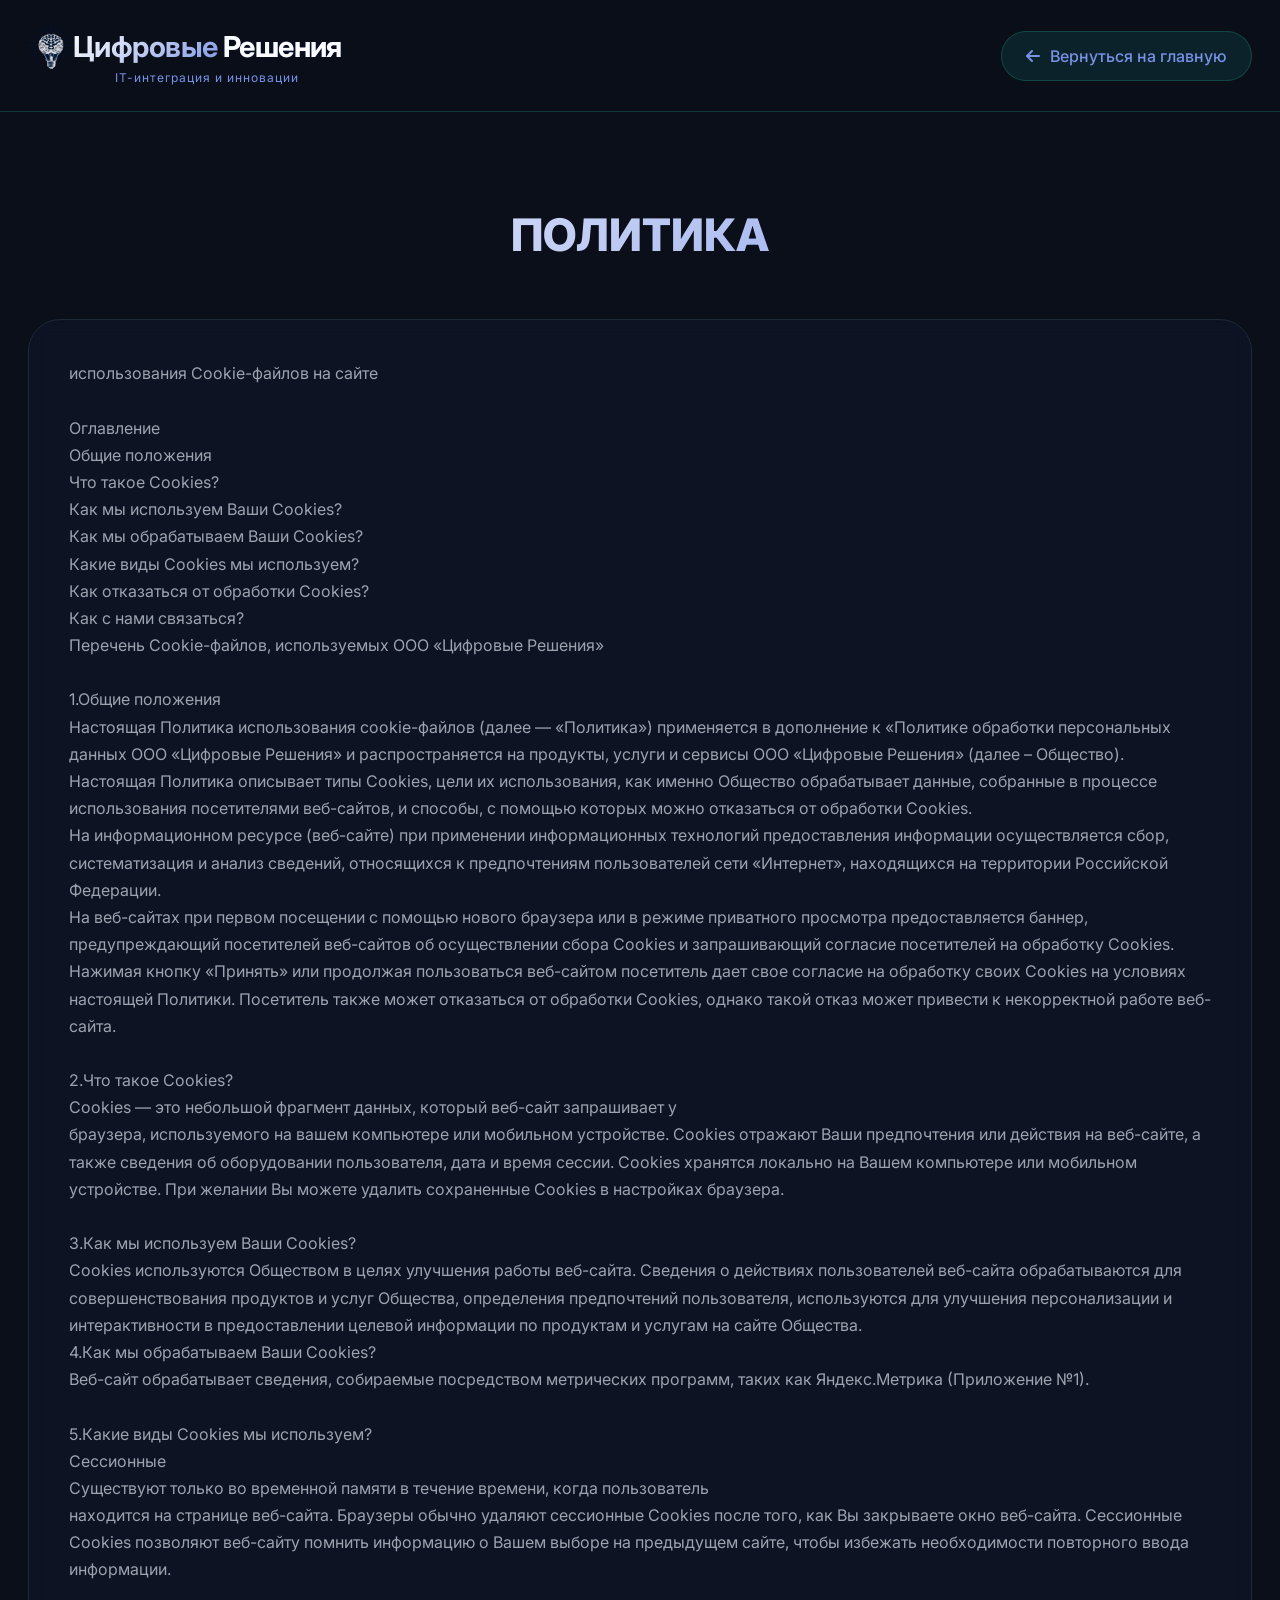
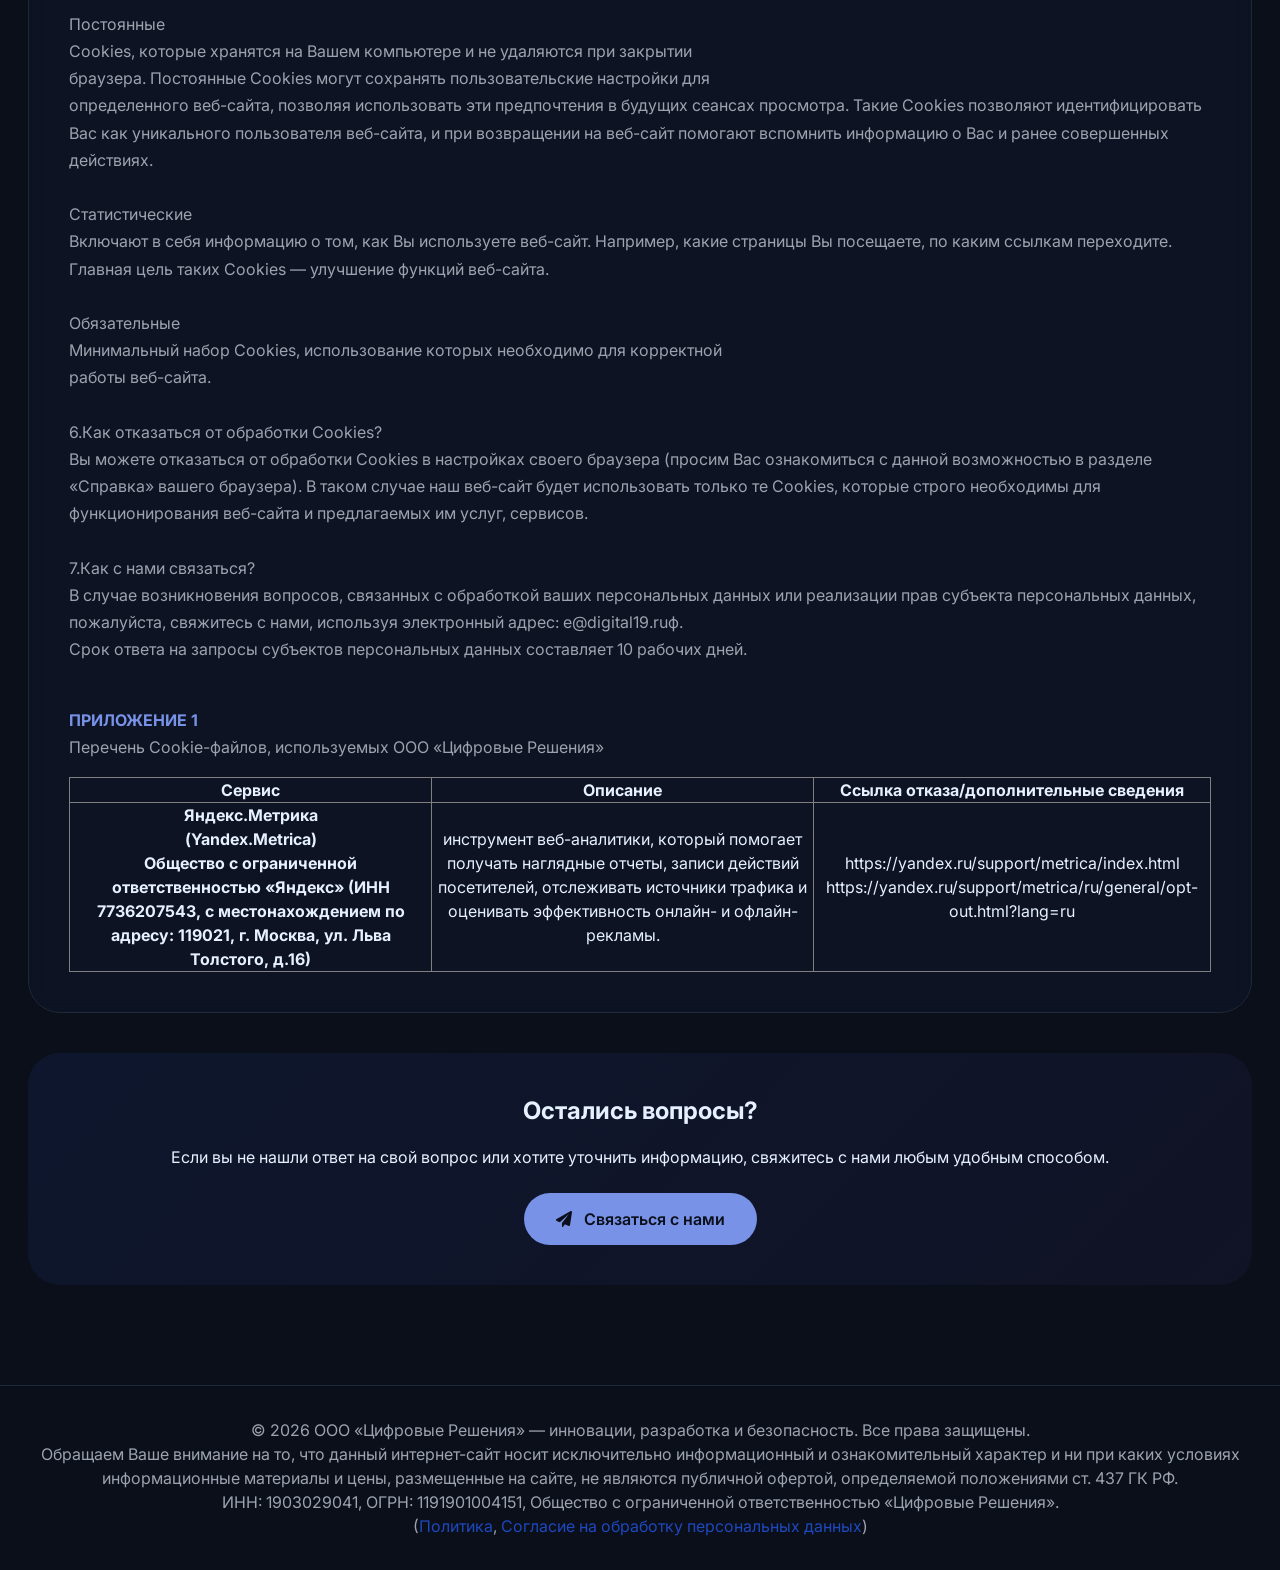
==== privacy-personal.html @ 910567d0 "ver 2.0" ====
<!DOCTYPE html>
<html lang="ru">

<head>
    <meta charset="UTF-8">
    <meta name="viewport" content="width=device-width, initial-scale=1.0, viewport-fit=cover">
    <title>IT-компания «Цифровые решения»</title>
    <meta name="author" lang="en" content="IT company «Digital Solutions»">
    <meta name="author" lang="ru" content="IT-компания «Цифровые решения»">
    <meta name="description"
        content="Политика конфиденциальности и обработки персональных данных IT-компании «Цифровые решения».">
    <!-- Font Awesome 6 -->
    <link rel="stylesheet" href="https://cdnjs.cloudflare.com/ajax/libs/font-awesome/6.0.0-beta3/css/all.min.css">
    <!-- Google Fonts -->
    <link
        href="https://fonts.googleapis.com/css2?family=Inter:opsz,wght@14..32,300;14..32,400;14..32,500;14..32,600;14..32,700;14..32,800&family=Space+Grotesk:wght@400;500;600&display=swap"
        rel="stylesheet">
    <link rel="stylesheet" href="./style/normalize.css">
    <link rel="stylesheet" href="./style/privacy.css">
    <link rel="stylesheet" href="./style/style.css">
</head>

<body>
    <div class="bg-animate"></div>
    <div class="moving-gradient"></div>
    <div class="grid-lines"></div>

    <header>
        <div class="container">
            <div class="navbar">
                <a href="index.html" style="text-decoration: none;">
                    <div class="logo">
                        <div class="container-logo-liner">
                            <img class="logo-title" src="./image/logo/logoBulbBrain.png" alt="Цифровые Решения"
                                srcset="">
                            <h1>Цифровые<span style="color:#fcfcfc;"> Решения</span></h1>
                            <img class="logo-title hidden-object" src="./image/logo/Imprint.png" alt="Цифровые Решения"
                                srcset="" id="object">
                        </div>
                        <p>IT-интеграция и инновации</p>
                    </div>
                </a>
                <a href="index.html" class="back-button">
                    <i class="fas fa-arrow-left"></i>
                    <span>Вернуться на главную</span>
                </a>
            </div>
        </div>
    </header>

    <main class="privacy-content">
        <div class="container">
            <div class="privacy-header reveal">
                <h1>ПОЛИТИКА</h1>
            </div>

            <div class="privacy-card reveal">
                <p>
                    использования Cookie-файлов на сайте<br>
                    <br>
                    Оглавление<br>
                    Общие положения<br>
                    Что такое Cookies?<br>
                    Как мы используем Ваши Cookies?<br>
                    Как мы обрабатываем Ваши Cookies?<br>
                    Какие виды Сookies мы используем?<br>
                    Как отказаться от обработки Сookies?<br>
                    Как с нами связаться?<br>
                    Перечень Cookie-файлов, используемых ООО «Цифровые Решения»<br>
                    <br>
                    1.Общие положения<br>
                    Настоящая Политика использования cookie-файлов (далее — «Политика») применяется в дополнение к
                    «Политике обработки персональных данных ООО «Цифровые Решения» и распространяется на продукты,
                    услуги и сервисы ООО «Цифровые Решения» (далее – Общество).<br>
                    Настоящая Политика описывает типы Cookies, цели их использования, как именно Общество обрабатывает
                    данные, собранные в процессе использования посетителями веб-сайтов, и способы, с помощью которых
                    можно отказаться от обработки Cookies.<br>
                    На информационном ресурсе (веб-сайте) при применении информационных технологий предоставления
                    информации осуществляется сбор, систематизация и анализ сведений, относящихся к предпочтениям
                    пользователей сети «Интернет», находящихся на территории Российской Федерации.<br>
                    На веб-сайтах при первом посещении с помощью нового браузера или в режиме приватного просмотра
                    предоставляется баннер, предупреждающий посетителей веб-сайтов об осуществлении сбора Cookies и
                    запрашивающий согласие посетителей на обработку Сookies.<br>
                    Нажимая кнопку «Принять» или продолжая пользоваться веб-сайтом посетитель дает свое согласие на
                    обработку своих Cookies на условиях настоящей Политики. Посетитель также может отказаться от
                    обработки Сookies, однако такой отказ может привести к некорректной работе веб-сайта.<br>
                    <br>
                    2.Что такое Cookies?<br>
                    Сookies — это небольшой фрагмент данных, который веб-сайт запрашивает у<br>
                    браузера, используемого на вашем компьютере или мобильном устройстве. Cookies отражают Ваши
                    предпочтения или действия на веб-сайте, а также сведения об оборудовании пользователя, дата и время
                    сессии. Сookies хранятся локально на Вашем компьютере или мобильном устройстве. При желании Вы
                    можете удалить сохраненные Сookies в настройках браузера.<br>
                    <br>
                    3.Как мы используем Ваши Cookies?<br>
                    Сookies используются Обществом в целях улучшения работы веб-сайта. Сведения о действиях
                    пользователей веб-сайта обрабатываются для совершенствования продуктов и услуг Общества, определения
                    предпочтений пользователя, используются для улучшения персонализации и интерактивности в
                    предоставлении целевой информации по продуктам и услугам на сайте Общества.<br>
                    4.Как мы обрабатываем Ваши Cookies?<br>
                    Веб-сайт обрабатывает сведения, собираемые посредством метрических программ, таких как
                    Яндекс.Метрика (Приложение №1).<br>
                    <br>
                    5.Какие виды Сookies мы используем?<br>
                    Сессионные<br>
                    Существуют только во временной памяти в течение времени, когда пользователь<br>
                    находится на странице веб-сайта. Браузеры обычно удаляют сессионные Cookies после того, как Вы
                    закрываете окно веб-сайта. Сессионные Cookies позволяют веб-сайту помнить информацию о Вашем выборе
                    на предыдущем сайте, чтобы избежать необходимости повторного ввода информации.<br>
                    <br>
                    Постоянные<br>
                    Сookies, которые хранятся на Вашем компьютере и не удаляются при закрытии<br>
                    браузера. Постоянные Сookies могут сохранять пользовательские настройки для<br>
                    определенного веб-сайта, позволяя использовать эти предпочтения в будущих сеансах просмотра. Такие
                    Cookies позволяют идентифицировать Вас как уникального пользователя веб-сайта, и при возвращении на
                    веб-сайт помогают вспомнить информацию о Вас и ранее совершенных действиях.<br>
                    <br>
                    Статистические<br>
                    Включают в себя информацию о том, как Вы используете веб-сайт. Например, какие страницы Вы
                    посещаете, по каким ссылкам переходите. Главная цель таких Cookies — улучшение функций
                    веб-сайта.<br>
                    <br>
                    Обязательные <br>
                    Минимальный набор Cookies, использование которых необходимо для корректной<br>
                    работы веб-сайта.<br>
                    <br>
                    6.Как отказаться от обработки Сookies?<br>
                    Вы можете отказаться от обработки Cookies в настройках своего браузера (просим Вас ознакомиться с
                    данной возможностью в разделе «Справка» вашего браузера). В таком случае наш веб-сайт будет
                    использовать только те Cookies, которые строго необходимы для функционирования веб-сайта и
                    предлагаемых им услуг, сервисов.<br>
                    <br>
                    7.Как с нами связаться?<br>
                    В случае возникновения вопросов, связанных с обработкой ваших персональных данных или реализации
                    прав субъекта персональных данных, пожалуйста, свяжитесь с нами, используя электронный адрес:
                    e@digital19.ruф.<br>
                    Срок ответа на запросы субъектов персональных данных составляет 10 рабочих дней.<br>
                    <br>
                </p>
                <p>
                    <strong>ПРИЛОЖЕНИЕ 1</strong><br>
                    Перечень Cookie-файлов, используемых ООО «Цифровые Решения»
                </p>
                <table style="width:100%; border-collapse: collapse;" border="1">
                    <thead>
                        <tr>
                            <th scope="col">Сервис</th>
                            <th scope="col">Описание</th>
                            <th scope="col">Ссылка отказа/дополнительные сведения</th>
                        </tr>
                    </thead>
                    <tbody>
                        <tr>
                            <th scope="row">Яндекс.Метрика<br>
                                (Yandex.Metrica)<br>
                                Общество с ограниченной ответственностью «Яндекс» (ИНН 7736207543, с местонахождением по
                                адресу: 119021, г. Москва, ул. Льва Толстого, д.16)
                            </th>
                            <td style="text-align: center;">инструмент веб-аналитики, который помогает получать
                                наглядные отчеты, записи действий
                                посетителей, отслеживать источники трафика и оценивать эффективность онлайн- и
                                офлайн-рекламы.</td>
                            <td style="text-align: center;">
                                <a
                                    href="https://yandex.ru/support/metrica/index.html">https://yandex.ru/support/metrica/index.html</a><br>
                                <a
                                    href="https://yandex.ru/support/metrica/ru/general/opt-out.html?lang=ru">https://yandex.ru/support/metrica/ru/general/opt-out.html?lang=ru</a>
                            </td>
                        </tr>
                    </tbody>
                </table>
            </div>

            <div class="contact-block reveal">
                <h3>Остались вопросы?</h3>
                <p>Если вы не нашли ответ на свой вопрос или хотите уточнить информацию, свяжитесь с нами любым удобным
                    способом.</p>
                <a href="index.html#contact" class="contact-link">
                    <i class="fas fa-paper-plane"></i>
                    Связаться с нами
                </a>
            </div>
        </div>
    </main>

    <footer>
        <div class="container">
            <p>
                © 2026 ООО «Цифровые Решения» — инновации, разработка и безопасность. Все права защищены.<br>
                Обращаем Ваше внимание на то, что данный интернет-сайт носит исключительно информационный и
                ознакомительный характер и ни при каких условиях информационные материалы и цены, размещенные на сайте,
                не являются публичной офертой, определяемой положениями ст. 437 ГК РФ.
                <br>ИНН: 1903029041, ОГРН: 1191901004151, Общество с ограниченной ответственностью «Цифровые
                Решения».<br>
                (<a class="personal-link-privacy" href="./privacy-personal.html">Политика</a>, <a
                    class="personal-link-privacy" href="./privacy-processing.html">Согласие на обработку персональных
                    данных</a>)
            </p>
        </div>
    </footer>

    <script src="./js/privacy.js"></script>
    <script src="./js/loader.js"></script>
    <script src="./js/happy.js"></script>

    <!-- Yandex.Metrika counter -->
    <script type="text/javascript">
        (function (m, e, t, r, i, k, a) {
            m[i] = m[i] || function () { (m[i].a = m[i].a || []).push(arguments) };
            m[i].l = 1 * new Date();
            for (var j = 0; j < document.scripts.length; j++) { if (document.scripts[j].src === r) { return; } }
            k = e.createElement(t), a = e.getElementsByTagName(t)[0], k.async = 1, k.src = r, a.parentNode.insertBefore(k, a)
        })(window, document, 'script', 'https://mc.yandex.ru/metrika/tag.js?id=108477628', 'ym');

        ym(108477628, 'init', { ssr: true, webvisor: true, clickmap: true, ecommerce: "dataLayer", referrer: document.referrer, url: location.href, accurateTrackBounce: true, trackLinks: true });
    </script>
    <noscript>
        <div><img src="https://mc.yandex.ru/watch/108477628&quot; style=" position:absolute; left:-9999px;" alt="" />
        </div>
    </noscript>
    <!-- /Yandex.Metrika counter -->
</body>

</html>
---- style/privacy.css ----
.bg-animate {
    position: fixed;
    top: 0;
    left: 0;
    width: 100%;
    height: 100%;
    z-index: -2;
    background: radial-gradient(circle at 20% 30%, #0A1122, #020617);
}

.moving-gradient {
    position: fixed;
    width: 100%;
    height: 100%;
    z-index: -1;
    background: radial-gradient(ellipse at 50% 50%, rgba(45, 212, 191, 0.06) 0%, transparent 70%);
    animation: breathe 8s ease-in-out infinite;
    pointer-events: none;
}

@keyframes breathe {

    0%,
    100% {
        opacity: 0.4;
        transform: scale(1);
    }

    50% {
        opacity: 0.8;
        transform: scale(1.1);
    }
}

.grid-lines {
    position: fixed;
    width: 100%;
    height: 100%;
    background-image:
        linear-gradient(rgba(45, 212, 191, 0.03) 1px, transparent 1px),
        linear-gradient(90deg, rgba(45, 212, 191, 0.03) 1px, transparent 1px);
    background-size: 50px 50px;
    z-index: -1;
    animation: shiftGrid 20s linear infinite;
    pointer-events: none;
}

@keyframes shiftGrid {
    0% {
        transform: translate(0, 0);
    }

    100% {
        transform: translate(50px, 50px);
    }
}

.back-button {
    display: inline-flex;
    align-items: center;
    gap: 10px;
    background: rgba(45, 212, 191, 0.1);
    color: var(--accent-cyan);
    padding: 12px 24px;
    border-radius: 40px;
    text-decoration: none;
    font-weight: 500;
    transition: var(--transition-smooth);
    border: 1px solid rgba(45, 212, 191, 0.2);
}

.back-button:hover {
    background: var(--accent-cyan);
    color: #0A0F1A;
    transform: translateX(-5px);
    border-color: var(--accent-cyan);
}

.privacy-content {
    padding: 60px 0 100px;
}

.privacy-header {
    text-align: center;
    margin-bottom: 50px;
}

.privacy-header h1 {
    font-size: 2.8rem;
    font-weight: 800;
    background: linear-gradient(135deg, #FFFFFF, var(--accent-cyan));
    -webkit-background-clip: text;
    background-clip: text;
    color: transparent;
    margin-bottom: 16px;
}

.privacy-header .update-date {
    color: var(--text-dim);
    font-size: 0.9rem;
    display: inline-block;
    padding: 6px 16px;
    background: rgba(45, 212, 191, 0.1);
    border-radius: 40px;
}

.privacy-card {
    background: rgba(15, 23, 40, 0.6);
    backdrop-filter: blur(8px);
    border-radius: 32px;
    padding: 40px;
    margin-bottom: 30px;
    border: 1px solid var(--border-dim);
    transition: var(--transition-smooth);
}

.privacy-card:hover {
    border-color: rgba(45, 151, 212, 0.3);
    transform: translateY(-2px);
}

.privacy-card h2 {
    font-size: 1.6rem;
    font-weight: 600;
    margin-bottom: 20px;
    color: var(--accent-cyan);
    display: flex;
    align-items: center;
    gap: 12px;
}

.privacy-card h2 i {
    font-size: 1.4rem;
}

.privacy-card h3 {
    font-size: 1.2rem;
    font-weight: 600;
    margin: 20px 0 12px;
    color: var(--text-light);
}

.privacy-card p {
    color: var(--text-dim);
    margin-bottom: 16px;
    line-height: 1.7;
}

.privacy-card ul,
.privacy-card ol {
    margin: 16px 0;
    padding-left: 24px;
    color: var(--text-dim);
}

.privacy-card li {
    margin: 10px 0;
    line-height: 1.6;
}

.privacy-card strong {
    color: var(--accent-cyan);
}

.divider {
    height: 1px;
    background: linear-gradient(90deg, transparent, var(--accent-cyan), transparent);
    margin: 30px 0;
}

.contact-block {
    background: linear-gradient(135deg, rgba(45, 89, 212, 0.1), rgba(139, 92, 246, 0.05));
    border-radius: 32px;
    padding: 40px;
    text-align: center;
    margin-top: 40px;
}

.contact-block h3 {
    font-size: 1.5rem;
    margin-bottom: 16px;
}

.contact-block p {
    margin-bottom: 24px;
}

.contact-link {
    display: inline-flex;
    align-items: center;
    gap: 12px;
    background: var(--accent-cyan);
    color: #0A0F1A;
    padding: 14px 32px;
    border-radius: 40px;
    text-decoration: none;
    font-weight: 600;
    transition: var(--transition-smooth);
}

.contact-link:hover {
    transform: translateY(-3px);
    box-shadow: 0 10px 25px rgba(45, 123, 212, 0.3);
}

.reveal {
    opacity: 0;
    transform: translateY(30px);
    transition: all 0.6s cubic-bezier(0.2, 0.9, 0.4, 1.1);
}

.reveal.active {
    opacity: 1;
    transform: translateY(0);
}

@media (max-width: 768px) {
    .container {
        padding: 0 20px;
    }

    .privacy-header h1 {
        font-size: 2rem;
    }

    .privacy-card {
        padding: 24px;
    }

    .privacy-card h2 {
        font-size: 1.3rem;
    }

    .privacy-card h2 i {
        font-size: 1.1rem;
    }

    .back-button span {
        display: none;
    }

    .back-button {
        padding: 12px 16px;
    }
}

@media (max-width: 480px) {
    .privacy-card {
        padding: 20px;
    }

    .privacy-card h2 {
        font-size: 1.2rem;
        flex-wrap: wrap;
    }

    .contact-block {
        padding: 24px;
    }
}
---- style/style.css ----
*,
*::after,
*::before {
    margin: 0;
    padding: 0;
    box-sizing: border-box;
}

html,
body {
    background-color: #0A0F1A;
    font-family: 'Inter', sans-serif;
    color: #E6F1FF;
    line-height: 1.5;
    scroll-behavior: smooth;
    overflow-x: hidden;
}

a {
    text-decoration: none;
    color: inherit;
}

:root {
    --bg-dark: #0A0F1A;
    --bg-card: #0F1728;
    --bg-elevated: #111827;
    --primary-blue: #0A2B4E;
    --accent-cyan: #7892e7;
    --accent-glow: rgba(16, 43, 194, 0.2);
    --text-light: #F0F9FF;
    --text-dim: #9CA3AF;
    --border-dim: #1E2A3A;
    --transition: all 0.3s cubic-bezier(0.25, 0.46, 0.45, 0.94);
}

.container-logo-liner {
    display: flex;
    justify-content: start;
    align-items: center;
}

.logo-title {
    width: 45px;
    height: 45px;
    transition: all 0.5s ease-in-out;
}

.logo-title:hover,
.logo-title:focus {
    animation: shakeSmooth 0.4s ease-in-out;
}

@keyframes shakeSmooth {

    0%,
    100% {
        transform: translate(0, 0);
    }

    25% {
        transform: translate(0, -3px);
    }

    50% {
        transform: translate(3px, 0);
    }

    75% {
        transform: translate(-3px, 3px);
    }
}

.logo {
    display: flex;
    flex-direction: column;
    justify-content: center;
    align-items: center;
}

.cookie-consent {
    position: fixed;
    bottom: 0;
    left: 0;
    right: 0;
    background: rgba(10, 15, 26, 0.95);
    backdrop-filter: blur(12px);
    border-top: 1px solid rgba(45, 212, 191, 0.3);
    padding: 20px 28px;
    z-index: 1000;
    transform: translateY(100%);
    transition: transform 0.5s cubic-bezier(0.2, 0.9, 0.4, 1.1);
    box-shadow: 0 -10px 30px rgba(0, 0, 0, 0.5);
}

.cookie-consent.show {
    transform: translateY(0);
}

.cookie-content {
    max-width: 1280px;
    margin: 0 auto;
    display: flex;
    flex-wrap: wrap;
    align-items: center;
    justify-content: space-between;
    gap: 20px;
}

.cookie-text {
    flex: 1;
    display: flex;
    align-items: center;
    gap: 16px;
    flex-wrap: wrap;
}

.cookie-icon {
    font-size: 2rem;
    color: var(--accent-cyan);
    animation: cookieWiggle 3s infinite ease-in-out;
}

@keyframes cookieWiggle {

    0%,
    100% {
        transform: rotate(0deg);
    }

    25% {
        transform: rotate(-8deg);
    }

    75% {
        transform: rotate(8deg);
    }
}

.cookie-text p {
    margin: 0;
    font-size: 0.95rem;
    color: var(--text-dim);
}

.cookie-text a {
    color: var(--accent-cyan);
    text-decoration: none;
    transition: var(--transition-smooth);
}

.cookie-text a:hover {
    text-decoration: underline;
    text-shadow: 0 0 5px var(--accent-glow);
}

.cookie-buttons {
    display: flex;
    gap: 16px;
    flex-shrink: 0;
}

.cookie-btn {
    padding: 10px 24px;
    border-radius: 40px;
    font-weight: 600;
    cursor: pointer;
    transition: all 0.3s ease;
    border: none;
    font-family: 'Inter', sans-serif;
    font-size: 0.9rem;
}

.cookie-btn-accept {
    background: linear-gradient(135deg, var(--accent-cyan), #1a9f8f);
    color: #0A0F1A;
}

.cookie-btn-accept:hover {
    transform: translateY(-2px);
    box-shadow: 0 5px 15px rgba(45, 212, 191, 0.4);
}

.cookie-btn-decline {
    background: transparent;
    border: 1px solid var(--border-dim);
    color: var(--text-dim);
}

.cookie-btn-decline:hover {
    border-color: var(--accent-cyan);
    color: var(--accent-cyan);
    background: rgba(45, 212, 191, 0.1);
}

.bg-animate {
    position: fixed;
    top: 0;
    left: 0;
    width: 100%;
    height: 100%;
    z-index: -2;
    background: radial-gradient(circle at 10% 20%, #0A1122, #03070f);
}

.bg-animate::before {
    content: "";
    position: absolute;
    width: 200%;
    height: 200%;
    top: -50%;
    left: -50%;
    background: radial-gradient(circle, rgba(45, 212, 191, 0.08) 0%, rgba(10, 43, 78, 0) 70%);
    animation: slowRotate 30s infinite linear;
    z-index: -1;
}

@keyframes slowRotate {
    0% {
        transform: rotate(0deg);
    }

    100% {
        transform: rotate(360deg);
    }
}

.orb {
    position: fixed;
    border-radius: 50%;
    filter: blur(70px);
    opacity: 0.25;
    z-index: -1;
    animation: floatOrb 18s infinite alternate ease-in-out;
}

.orb1 {
    width: 40vw;
    height: 40vw;
    background: #2d59d4;
    bottom: -20vh;
    left: -10vw;
}

.orb2 {
    width: 30vw;
    height: 30vw;
    background: #1E3A8A;
    top: -15vh;
    right: -10vw;
    animation-duration: 25s;
}

@keyframes floatOrb {
    0% {
        transform: translate(0, 0) scale(1);
    }

    100% {
        transform: translate(5%, 5%) scale(1.1);
    }
}

.container {
    max-width: 1280px;
    margin: 0 auto;
    padding: 0 28px;
    position: relative;
}

header {
    padding: 24px 0;
    backdrop-filter: blur(8px);
    position: sticky;
    top: 0;
    z-index: 100;
    background: rgba(10, 15, 26, 0.75);
    border-bottom: 1px solid rgba(45, 212, 191, 0.2);
}

.navbar {
    display: flex;
    justify-content: space-between;
    align-items: center;
    flex-wrap: wrap;
}

.logo h1 {
    font-size: 1.8rem;
    font-weight: 700;
    background: linear-gradient(135deg, #FFFFFF, #2d54d4);
    -webkit-background-clip: text;
    background-clip: text;
    color: transparent;
    letter-spacing: -0.02em;

    margin: 0;
}

.logo p {
    font-size: 0.75rem;
    color: var(--accent-cyan);
    letter-spacing: 1px;
}

/* Десктопное меню */
.nav-links {
    display: flex;
    gap: 2rem;
    list-style: none;
    margin: 0;
    padding: 0;
}

.nav-links a {
    text-decoration: none;
    color: var(--text-light);
    font-weight: 500;
    transition: var(--transition);
    position: relative;
}

.nav-links a::after {
    content: '';
    position: absolute;
    width: 0%;
    height: 2px;
    bottom: -6px;
    left: 0;
    background: var(--accent-cyan);
    transition: 0.25s;
}

.nav-links a:hover::after,
.nav-links a.active::after {
    width: 100%;
}

/* Бургер */
.burger {
    display: none;
    background: none;
    border: none;
    font-size: 1.8rem;
    cursor: pointer;
    color: var(--accent-cyan);
    z-index: 1002;
    transition: transform 0.3s;
}

.burger:hover {
    transform: scale(1.1);
}

/* Оверлей */
.nav-overlay {
    position: fixed;
    top: 0;
    left: 0;
    width: 100%;
    height: 100%;
    background: rgba(0, 0, 0, 0.8);
    backdrop-filter: blur(8px);
    z-index: 100;
    display: none;
}

.btn {
    display: inline-block;
    background: transparent;
    border: 1.5px solid var(--accent-cyan);
    color: var(--accent-cyan);
    padding: 12px 28px;
    border-radius: 40px;
    font-weight: 600;
    transition: var(--transition);
    cursor: pointer;
    text-decoration: none;
}

.btn-primary {
    background: var(--accent-cyan);
    color: #0A0F1A;
    border: none;
    box-shadow: 0 0 12px rgba(1, 34, 223, 0.4);
}

.btn-primary:hover {
    transform: translateY(-3px);
    box-shadow: 0 0 20px rgba(0, 15, 224, 0.7);
    background: #1e48bd;
}

.btn-outline:hover {
    background: rgba(1, 40, 148, 0.1);
    transform: translateY(-2px);
}

.hero {
    padding: 80px 0 60px;
    display: flex;
    flex-wrap: wrap;
    justify-content: space-between;
    align-items: center;
    gap: 40px;
}

.hero-content {
    flex: 1;
    min-width: 280px;
}

.hero-content h1 {
    font-size: 3.3rem;
    font-weight: 800;
    line-height: 1.2;
    letter-spacing: -0.02em;
    margin-bottom: 20px;
}

.gradient-text {
    background: linear-gradient(to right, #FFFFFF, hsl(214, 93%, 58%));
    -webkit-background-clip: text;
    background-clip: text;
    color: transparent;
}

.hero-content p {
    font-size: 1.2rem;
    color: var(--text-dim);
    max-width: 550px;
    margin-bottom: 32px;
}

.hero-stats {
    display: flex;
    gap: 32px;
    margin-top: 20px;
}

.stat span {
    font-size: 1.8rem;
    font-weight: 800;
    color: var(--accent-cyan);
}

.hero-visual {
    flex: 0.8;
    text-align: center;
    font-size: 7rem;
    animation: floatIcon 3s infinite alternate;
}

@keyframes floatIcon {
    0% {
        transform: translateY(0px);
    }

    100% {
        transform: translateY(-15px);
    }
}

.img-title {
    display: inline-block;
    width: 500px;
    height: 500px;
}

section {
    padding: 80px 0;
}

.section-title {
    display: inline-block;
    position: relative;

    font-size: 2.2rem;
    font-weight: 700;
    margin-bottom: 16px;

    text-align: center;

    width: 100%;
}

.section-title:after {
    content: '';
    position: absolute;
    bottom: -12px;
    left: 35%;
    width: 30%;
    height: 4px;
    background: var(--accent-cyan);
    border-radius: 4px;
}

.section-sub {
    color: var(--text-dim);
    font-size: 1.1rem;

    margin-bottom: 48px;
    text-align: center;
}

.services-grid {
    display: grid;
    grid-template-columns: repeat(auto-fit, minmax(260px, 1fr));
    gap: 30px;

    margin-top: 20px;
}

.service-card {
    background: rgba(15, 23, 40, 0.6);
    backdrop-filter: blur(4px);

    border: 2px solid var(--border-dim);
    border-radius: 28px;

    padding: 32px 24px;
    transition: var(--transition);
    text-align: center;
}

.service-card:hover {
    transform: translateY(-8px);
    border-color: var(--accent-cyan);

    box-shadow: 0 20px 30px -12px rgba(0, 0, 0, 0.5);
    background: rgba(17, 24, 39, 0.8);
}

.service-icon {
    font-size: 2.8rem;
    color: var(--accent-cyan);
    margin-bottom: 20px;
}

.service-card h3 {
    font-size: 1.5rem;
    margin-bottom: 12px;
}

.tech-stack {
    background: linear-gradient(135deg, rgba(15, 23, 40, 0.5), rgba(10, 15, 26, 0.8));
    border-radius: 48px;
    padding: 48px 32px;
    backdrop-filter: blur(8px);
    border: 1px solid rgba(45, 212, 191, 0.2);
}

.tech-grid {
    display: grid;
    grid-template-columns: repeat(auto-fit, minmax(140px, 1fr));
    gap: 32px;
    margin-top: 48px;
}

.tech-item {
    position: relative;

    text-align: center;

    padding: 24px 16px;

    background: rgba(10, 15, 26, 0.5);
    border-radius: 24px;
    backdrop-filter: blur(4px);

    transition: all 0.4s cubic-bezier(0.2, 0.9, 0.4, 1.1);
    cursor: pointer;
    border: 1px solid transparent;

    overflow: hidden;
}

.tech-item::before {
    content: '';
    position: absolute;
    top: 0;
    left: -100%;
    width: 100%;
    height: 100%;
    background: linear-gradient(90deg, transparent, rgba(45, 212, 191, 0.1), transparent);
    transition: left 0.6s;
}

.tech-item:hover::before {
    left: 100%;
}

.tech-item:hover {
    transform: translateY(-8px) scale(1.02);
    border-color: var(--accent-cyan);
    box-shadow: 0 15px 30px -12px rgba(45, 212, 191, 0.3);
}

.tech-icon {
    font-size: 3.5rem;
    margin-bottom: 16px;
    transition: transform 0.3s;
}

.tech-item:hover .tech-icon {
    transform: scale(1.1) rotate(5deg);
}

.tech-icon img {
    width: 50px;
    height: 50px;
}

.tech-item h4 {
    font-size: 1.1rem;
    font-weight: 600;
    margin-top: 8px;
}

.tech-item p {
    font-size: 0.8rem;
    color: var(--text-dim);
    margin-top: 4px;
}

.tech-tabs {
    display: flex;
    flex-wrap: wrap;
    gap: 12px;
    margin-bottom: 40px;
    border-bottom: 2px solid var(--border-dim);
    padding-bottom: 16px;
}

.tab-btn {
    background: transparent;
    border: none;
    padding: 10px 24px;
    font-size: 1rem;
    font-weight: 600;
    font-family: 'Inter', sans-serif;
    color: var(--text-dim);
    cursor: pointer;
    border-radius: 40px;
    transition: all 0.3s ease;
    position: relative;
}

.tab-btn:hover {
    color: var(--accent-cyan);
    background: rgba(45, 212, 191, 0.1);
}

.tab-btn.active {
    color: var(--accent-cyan);
    background: rgba(45, 212, 191, 0.15);
    box-shadow: 0 0 10px rgba(45, 212, 191, 0.2);
}

.tab-content {
    display: none;
    animation: fadeIn 0.4s ease;
}

.tab-content.active {
    display: block;
}

@keyframes fadeIn {
    from {
        opacity: 0;
        transform: translateY(10px);
    }

    to {
        opacity: 1;
        transform: translateY(0);
    }
}

.portfolio-grid {
    display: grid;
    grid-template-columns: repeat(auto-fill, minmax(300px, 1fr));
    gap: 32px;
}

.portfolio-item {
    background: var(--bg-card);
    border-radius: 28px;
    overflow: hidden;
    transition: all 0.35s ease;
    border: 2px solid var(--border-dim);
    backdrop-filter: blur(2px);
}

.portfolio-item:hover {
    transform: scale(1.02);
    border-color: var(--accent-cyan);
    box-shadow: 0 20px 32px -12px rgba(0, 0, 0, 0.6);
}

.portfolio-img {
    background: linear-gradient(145deg, #0F1A2F, #081020);
    height: 180px;
    display: flex;
    align-items: center;
    justify-content: center;
    font-size: 4rem;
    color: var(--accent-cyan);
    transition: 0.2s;

    margin-bottom: 10px;
}

.portfolio-info {
    padding: 24px;
}

.portfolio-info h3 {
    font-size: 1.4rem;
    margin-bottom: 8px;
}

.portfolio-info p {
    color: var(--text-dim);
    margin-bottom: 20px;
    font-size: 0.9rem;
}

.project-link {
    display: inline-flex;
    align-items: center;
    gap: 8px;
    color: var(--accent-cyan);
    text-decoration: none;
    font-weight: 600;
    transition: 0.2s;
}

.project-link i {
    transition: transform 0.2s;
}

.project-link:hover i {
    transform: translateX(6px);
}

.contact-flex {
    display: flex;
    flex-wrap: wrap;
    gap: 48px;
    justify-content: space-between;
}

.contact-info {
    flex: 1;
}

.contact-details {
    margin-top: 32px;
}

.contact-details p {
    margin: 16px 0;
    display: flex;
    align-items: center;
    gap: 14px;

    transition: all .5s ease-in-out;
}

.contact-details p:hover,
.contact-details p:focus {
    color: rgba(62, 180, 248, 0.801)
}

.contact-details i {
    width: 32px;
    color: var(--accent-cyan);
    font-size: 1.4rem;
}

.social-links {
    display: flex;
    gap: 24px;
    margin-top: 32px;
}

.social-links a {
    background: rgba(45, 212, 191, 0.1);
    width: 46px;
    height: 46px;
    display: flex;
    align-items: center;
    justify-content: center;
    border-radius: 50%;
    transition: 0.2s;
    color: white;
    font-size: 1.4rem;
    text-decoration: none;
}

.social-links a:hover {
    background: var(--accent-cyan);
    color: #0A0F1A;
    transform: translateY(-4px);
}

.contact-form {
    flex: 1;
    background: rgba(15, 23, 40, 0.5);
    padding: 32px;
    border-radius: 32px;
    backdrop-filter: blur(8px);
    border: 1px solid var(--border-dim);
}

.input-group {
    margin-bottom: 20px;
}

input,
textarea {
    width: 100%;
    background: rgba(0, 0, 0, 0.4);
    border: 1px solid var(--border-dim);
    border-radius: 20px;
    padding: 14px 18px;
    font-family: 'Inter', sans-serif;
    color: white;
    transition: 0.2s;
}

input:focus,
textarea:focus {
    outline: none;
    border-color: var(--accent-cyan);
    box-shadow: 0 0 5px var(--accent-glow);
}

button[type="submit"] {
    width: 100%;
    background: var(--accent-cyan);
    border: none;
    padding: 14px;
    font-weight: bold;
    border-radius: 40px;
    font-size: 1rem;
    cursor: pointer;
    transition: 0.2s;
}

footer {
    border-top: 1px solid var(--border-dim);
    padding: 32px 0;
    text-align: center;
    color: var(--text-dim);
}

.reveal {
    opacity: 0;
    transform: translateY(35px);
    transition: all 0.7s ease;
}

.reveal.active {
    opacity: 1;
    transform: translateY(0);
}

.icon-social-link {
    width: 25px;
    height: 25px;
}

.loader-wrapper {
    position: fixed;
    top: 0;
    left: 0;
    width: 100%;
    height: 100%;
    background: #0A0F1A;
    z-index: 10000;
    display: flex;
    justify-content: center;
    align-items: center;
    transition: opacity 0.6s ease, visibility 0.6s ease;
    backdrop-filter: blur(2px);
}

.loader-wrapper.hidden {
    opacity: 0;
    visibility: hidden;
}

/* Основной контейнер анимации */
.digital-loader {
    position: relative;
    width: 120px;
    height: 120px;
}

/* Анимированные точки-пиксели (матричный стиль) */
.loader-pixel {
    position: absolute;
    width: 8px;
    height: 8px;
    background: var(--accent-cyan);
    border-radius: 1px;
    opacity: 0;
    animation: pixelBlink 1.2s infinite ease-in-out;
}

/* Расположение точек по кругу */
.loader-pixel:nth-child(1) {
    top: 0;
    left: 50%;
    transform: translateX(-50%);
    animation-delay: 0s;
}

.loader-pixel:nth-child(2) {
    top: 25%;
    right: 0;
    transform: translateX(50%);
    animation-delay: 0.1s;
}

.loader-pixel:nth-child(3) {
    bottom: 25%;
    right: 0;
    transform: translateX(50%);
    animation-delay: 0.2s;
}

.loader-pixel:nth-child(4) {
    bottom: 0;
    left: 50%;
    transform: translateX(-50%);
    animation-delay: 0.3s;
}

.loader-pixel:nth-child(5) {
    bottom: 25%;
    left: 0;
    transform: translateX(-50%);
    animation-delay: 0.4s;
}

.loader-pixel:nth-child(6) {
    top: 25%;
    left: 0;
    transform: translateX(-50%);
    animation-delay: 0.5s;
}

@keyframes pixelBlink {

    0%,
    100% {
        opacity: 0;
        transform: scale(0.8);
    }

    50% {
        opacity: 1;
        transform: scale(1.2);
        background: var(--accent-cyan);
        box-shadow: 0 0 8px var(--accent-cyan);
    }
}

/* Центральный вращающийся куб */
.loader-cube {
    position: absolute;
    top: 50%;
    left: 50%;
    width: 40px;
    height: 40px;
    margin: -20px 0 0 -20px;
    background: linear-gradient(135deg, var(--accent-cyan), var(--accent-purple));
    animation: cubeRotate 1.5s infinite ease-in-out;
    border-radius: 4px;
}

@keyframes cubeRotate {
    0% {
        transform: rotate(0deg) scale(0.8);
        opacity: 0.5;
        border-radius: 4px;
    }

    50% {
        transform: rotate(180deg) scale(1.1);
        opacity: 1;
        border-radius: 12px;
        box-shadow: 0 0 20px rgba(45, 212, 191, 0.6);
    }

    100% {
        transform: rotate(360deg) scale(0.8);
        opacity: 0.5;
        border-radius: 4px;
    }
}

/* Внешнее кольцо с пунктиром */
.loader-ring {
    position: absolute;
    top: 0;
    left: 0;
    width: 100%;
    height: 100%;
    border: 2px dashed rgba(45, 212, 191, 0.3);
    border-radius: 50%;
    animation: ringSpin 3s infinite linear;
}

.loader-ring::before {
    content: '';
    position: absolute;
    top: -4px;
    left: -4px;
    right: -4px;
    bottom: -4px;
    border: 1px solid var(--accent-cyan);
    border-radius: 50%;
    opacity: 0.5;
    animation: ringPulse 2s infinite ease-out;
}

@keyframes ringSpin {
    0% {
        transform: rotate(0deg);
    }

    100% {
        transform: rotate(360deg);
    }
}

@keyframes ringPulse {

    0%,
    100% {
        opacity: 0.2;
        transform: scale(1);
    }

    50% {
        opacity: 0.8;
        transform: scale(1.05);
    }
}

/* Светящиеся линии по углам */
.loader-corner {
    position: absolute;
    width: 20px;
    height: 20px;
}

.loader-corner::before,
.loader-corner::after {
    content: '';
    position: absolute;
    background: var(--accent-cyan);
    transition: all 0.3s;
}

.loader-corner.top-left {
    top: -10px;
    left: -10px;
}

.loader-corner.top-left::before {
    top: 0;
    left: 0;
    width: 2px;
    height: 15px;
    animation: cornerGlow 1.2s infinite alternate;
}

.loader-corner.top-left::after {
    top: 0;
    left: 0;
    width: 15px;
    height: 2px;
    animation: cornerGlow 1.2s infinite alternate 0.3s;
}

.loader-corner.bottom-right {
    bottom: -10px;
    right: -10px;
}

.loader-corner.bottom-right::before {
    bottom: 0;
    right: 0;
    width: 2px;
    height: 15px;
    animation: cornerGlow 1.2s infinite alternate 0.6s;
}

.loader-corner.bottom-right::after {
    bottom: 0;
    right: 0;
    width: 15px;
    height: 2px;
    animation: cornerGlow 1.2s infinite alternate 0.9s;
}

@keyframes cornerGlow {
    0% {
        opacity: 0.3;
        box-shadow: 0 0 2px var(--accent-cyan);
    }

    100% {
        opacity: 1;
        box-shadow: 0 0 10px var(--accent-cyan);
    }
}

/*Пульсация кнопок*/

.btn-pulse {
    position: relative;
    animation: btnGlow 2s ease-in-out infinite;
    overflow: visible;
}

/* Основной эффект пульсации */
@keyframes btnGlow {
    0% {
        box-shadow: 0 0 0 0 rgba(45, 145, 212, 0.7);
        transform: scale(1);
    }

    50% {
        box-shadow: 0 0 0 12px rgba(45, 131, 212, 0.2);
        transform: scale(1.02);
    }

    100% {
        box-shadow: 0 0 0 0 rgba(28, 115, 185, 0);
        transform: scale(1);
    }
}

/* Дополнительная пульсация для ripple-эффекта (волны) */
.btn-pulse::before {
    content: '';
    position: absolute;
    top: 50%;
    left: 50%;
    width: 100%;
    height: 100%;
    background: radial-gradient(circle, rgba(42, 136, 180, 0.3), transparent);
    border-radius: 40px;
    transform: translate(-50%, -50%) scale(0);
    animation: rippleWave 2s infinite;
    pointer-events: none;
}

@keyframes rippleWave {
    0% {
        transform: translate(-50%, -50%) scale(0);
        opacity: 0.8;
    }

    70% {
        transform: translate(-50%, -50%) scale(1.3);
        opacity: 0;
    }

    100% {
        transform: translate(-50%, -50%) scale(1.5);
        opacity: 0;
    }
}

.hidden-object {
    transition: all 0.3s ease;
    transform: translateY(20px);
    visibility: hidden;
    opacity: 0;
}

/* Класс для показа объекта */
.hidden-object.show {
    visibility: visible;
    transform: translateY(0);
    opacity: 1;
}

.personal-link-privacy {
    color: #1e48bd;
    transition: color 0.5s linear;
}

.personal-link-privacy:hover,
.personal-link-privacy:focus {
    color: #1a9f8f;
}

/*Адаптив*/

@media (max-width: 880px) {
    .burger {
        display: block;
    }

    .nav-links {
        position: fixed;
        left: 0;
        width: 100%;
        height: 100%;
        flex-direction: column;
        justify-content: center;
        align-items: center;
        gap: 2rem;
        z-index: 999;
        transition: top 0.4s ease;
        margin: 0;
        padding: 0;
        margin-top: 300px;
    }

    .nav-links.show {
        top: 0;
    }

    .nav-links li {
        opacity: 0;
        transform: translateY(20px);
        transition: opacity 0.3s ease, transform 0.3s ease;
    }

    .nav-links.show li {
        opacity: 1;
        transform: translateY(0);
    }

    .nav-links.show li:nth-child(1) {
        transition-delay: 0.05s;
    }

    .nav-links.show li:nth-child(2) {
        transition-delay: 0.1s;
    }

    .nav-links.show li:nth-child(3) {
        transition-delay: 0.15s;
    }

    .nav-links.show li:nth-child(4) {
        transition-delay: 0.2s;
    }

    .nav-links.show li:nth-child(5) {
        transition-delay: 0.25s;
    }

    .nav-links a {
        font-size: 1.8rem;
        font-weight: 600;
        padding: 12px 24px;
        color: white;
    }

    .nav-links a:hover {
        color: var(--accent-cyan);
        background: rgba(120, 146, 231, 0.1);
        border-radius: 40px;
    }

    .hero-content h1 {
        font-size: 2.5rem;
    }

    .container {
        padding: 0 20px;
    }

    section {
        padding: 60px 0;
    }
}

@media (min-width: 881px) {
    .nav-links {
        display: flex !important;
        position: static !important;
        top: auto !important;
        height: auto !important;
        background: transparent !important;
        flex-direction: row !important;
    }

    .burger {
        display: none !important;
    }

    .nav-overlay {
        display: none !important;
    }
}

@media (max-width: 768px) {
    .digital-loader {
        width: 90px;
        height: 90px;
    }

    .loader-cube {
        width: 30px;
        height: 30px;
        margin: -15px 0 0 -15px;
    }

    .loader-pixel {
        width: 6px;
        height: 6px;
    }

    @keyframes btnGlow {

        0%,
        100% {
            box-shadow: 0 0 0 0 rgba(22, 133, 177, 0.7);
            transform: scale(1);
        }

        50% {
            box-shadow: 0 0 0 8px rgba(28, 112, 180, 0.2);
            transform: scale(1.01);
        }
    }

    .img-title {
        width: 450px;
        height: 450px;
    }
}

@media (max-width: 680px) {
    .tech-tabs {
        justify-content: center;
    }

    .tab-btn {
        padding: 6px 16px;
        font-size: 0.85rem;
    }

    .cookie-content {
        flex-direction: column;
        text-align: center;
    }

    .cookie-text {
        justify-content: center;
    }

    .cookie-buttons {
        width: 100%;
        justify-content: center;
    }

    .cookie-consent {
        padding: 16px 20px;
    }
}

@media (max-width: 560px) {
    .hero-stats {
        flex-direction: column;
        gap: 12px;
    }
}
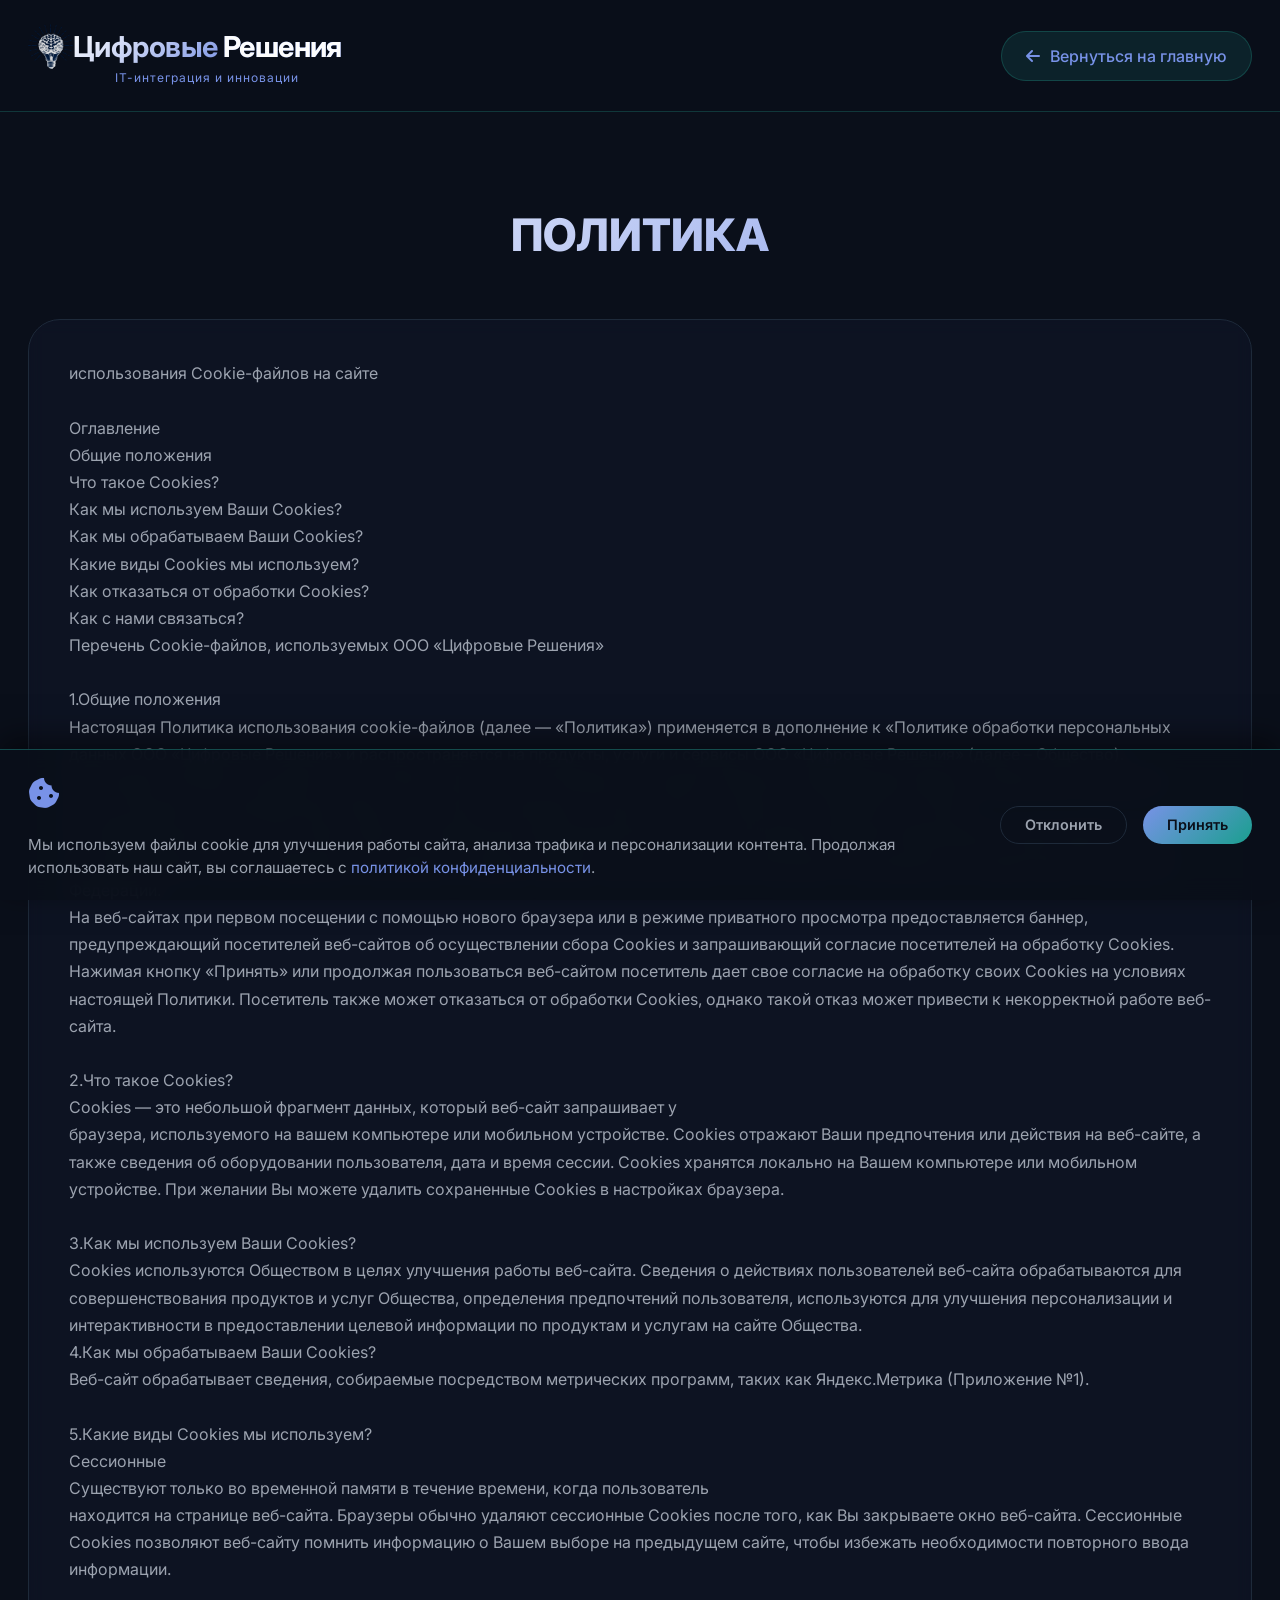
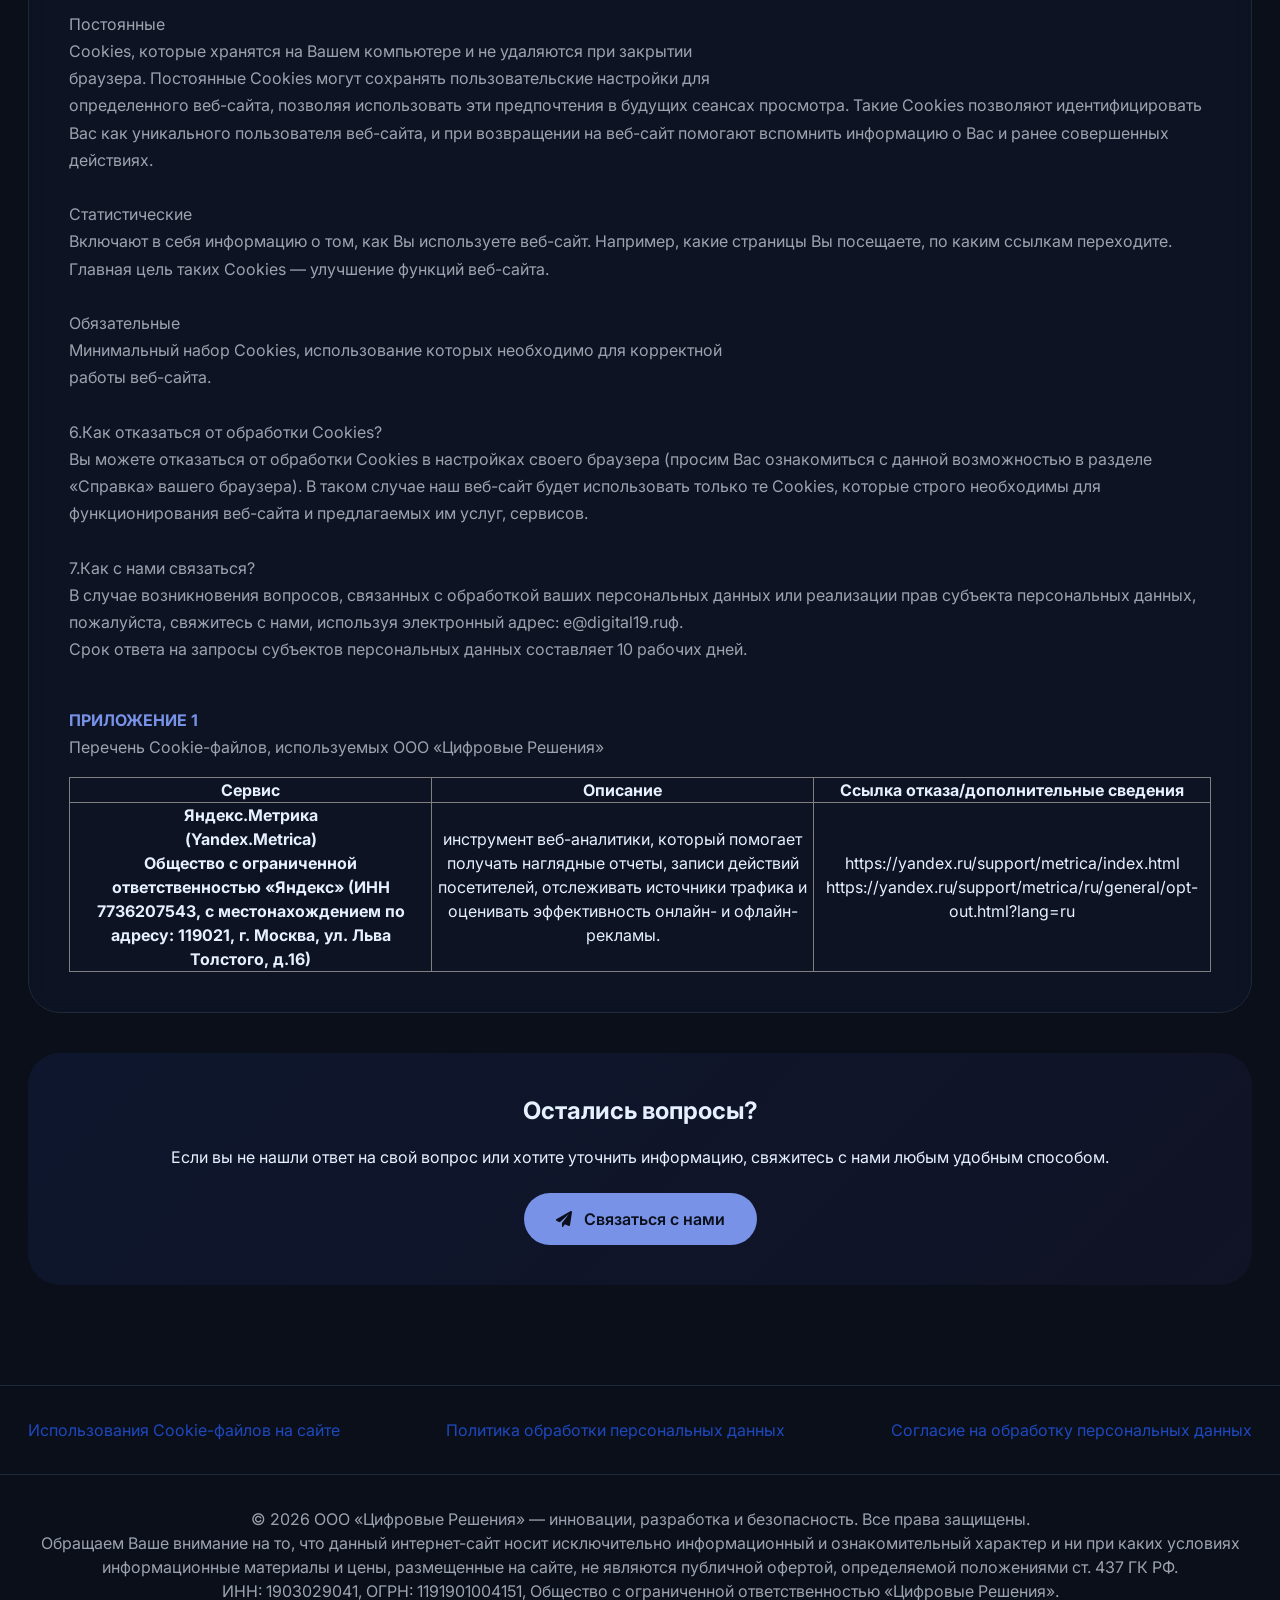
==== commit 22c18fd2: "update site" ====
--- a/privacy-personal.html
+++ b/privacy-personal.html
@@ -24,6 +24,25 @@
     <div class="bg-animate"></div>
     <div class="moving-gradient"></div>
     <div class="grid-lines"></div>
+
+    <div class="cookie-consent" id="cookieConsent">
+        <div class="cookie-content">
+            <div class="cookie-text">
+                <div class="cookie-icon">
+                    <i class="fas fa-cookie-bite"></i>
+                </div>
+                <p>
+                    Мы используем файлы cookie для улучшения работы сайта, анализа трафика и персонализации контента.
+                    Продолжая использовать наш сайт, вы соглашаетесь с
+                    <a href="./privacy.html" id="privacyPolicyLink">политикой конфиденциальности</a>.
+                </p>
+            </div>
+            <div class="cookie-buttons">
+                <button class="cookie-btn cookie-btn-decline" id="declineCookies">Отклонить</button>
+                <button class="cookie-btn cookie-btn-accept" id="acceptCookies">Принять</button>
+            </div>
+        </div>
+    </div>
 
     <header>
         <div class="container">
@@ -183,6 +202,14 @@
         </div>
     </main>
 
+    <section class="privacy-block">
+        <div class="container privacy-block-liner">
+            <a class="personal-link-privacy" href="./privacy-personal.html">Использования Cookie-файлов на сайте</a><br>
+            <a class="personal-link-privacy" href="./privacy.html">Политика обработки персональных данных</a><br>
+            <a class="personal-link-privacy" href="./privacy-processing.html">Согласие на обработку персональных данных</a>
+        </div>
+    </section>
+
     <footer>
         <div class="container">
             <p>
@@ -191,10 +218,7 @@
                 ознакомительный характер и ни при каких условиях информационные материалы и цены, размещенные на сайте,
                 не являются публичной офертой, определяемой положениями ст. 437 ГК РФ.
                 <br>ИНН: 1903029041, ОГРН: 1191901004151, Общество с ограниченной ответственностью «Цифровые
-                Решения».<br>
-                (<a class="personal-link-privacy" href="./privacy-personal.html">Политика</a>, <a
-                    class="personal-link-privacy" href="./privacy-processing.html">Согласие на обработку персональных
-                    данных</a>)
+                Решения».
             </p>
         </div>
     </footer>
@@ -202,6 +226,7 @@
     <script src="./js/privacy.js"></script>
     <script src="./js/loader.js"></script>
     <script src="./js/happy.js"></script>
+    <script src="./js/cookie.js"></script>
 
     <!-- Yandex.Metrika counter -->
     <script type="text/javascript">
--- a/style/style.css
+++ b/style/style.css
@@ -780,6 +780,95 @@
     font-size: 1.4rem;
 }
 
+.checkbox-group {
+    margin: 20px 0;
+    width: 100%;
+}
+
+.checkbox-label {
+    display: flex;
+    align-items: flex-start;
+    gap: 12px;
+    cursor: pointer;
+    font-size: 0.85rem;
+    color: var(--text-dim);
+    line-height: 1.4;
+    position: relative;
+}
+
+.checkbox-label input {
+    position: absolute;
+    opacity: 0;
+    width: 0;
+    height: 0;
+    cursor: pointer;
+}
+
+.checkmark {
+    position: relative;
+    flex-shrink: 0;
+    width: 20px;
+    height: 20px;
+    background: rgba(0, 0, 0, 0.4);
+    border: 1px solid var(--border-dim);
+    border-radius: 4px;
+    transition: all 0.2s ease;
+    margin-top: 2px;
+}
+
+.checkmark::after {
+    content: '';
+    position: absolute;
+    display: none;
+    left: 6px;
+    top: 2px;
+    width: 6px;
+    height: 10px;
+    border: solid white;
+    border-width: 0 2px 2px 0;
+    transform: rotate(45deg);
+}
+
+.checkbox-label input:checked ~ .checkmark {
+    background: var(--accent-cyan);
+    border-color: var(--accent-cyan);
+}
+
+.checkbox-label input:checked ~ .checkmark::after {
+    display: block;
+}
+
+.checkbox-label input:focus ~ .checkmark {
+    box-shadow: 0 0 0 2px rgba(120, 146, 231, 0.3);
+}
+
+.checkbox-label:hover .checkmark {
+    border-color: var(--accent-cyan);
+}
+
+.checkbox-text a {
+    color: var(--accent-cyan);
+    text-decoration: none;
+    transition: color 0.2s;
+}
+
+.checkbox-text a:hover {
+    text-decoration: underline;
+    color: #fff;
+}
+
+/* Ошибка для чекбокса */
+.checkbox-label input:invalid ~ .checkmark {
+    border-color: #ff6b6b;
+}
+
+.privacy-error {
+    color: #ff6b6b;
+    font-size: 0.75rem;
+    margin-top: 8px;
+    display: block;
+}
+
 .social-links {
     display: flex;
     gap: 24px;
@@ -848,6 +937,22 @@
     font-size: 1rem;
     cursor: pointer;
     transition: 0.2s;
+}
+
+.privacy-block {
+    width: 100%;
+
+    border-top: 1px solid var(--border-dim);
+    padding: 32px 0;
+    text-align: center;
+    color: var(--text-dim);
+}
+
+.privacy-block-liner {
+    display: flex;
+    justify-content: space-between;
+    align-items: center;
+    flex-wrap: wrap;
 }
 
 footer {
@@ -1215,20 +1320,21 @@
         position: fixed;
         left: 0;
         width: 100%;
-        height: 100%;
+        height: 100%;   
         flex-direction: column;
         justify-content: center;
         align-items: center;
         gap: 2rem;
         z-index: 999;
-        transition: top 0.4s ease;
+        transition: all 0.4s ease;
         margin: 0;
         padding: 0;
         margin-top: 300px;
     }
 
     .nav-links.show {
-        top: 0;
+        background-color: black;
+        height: 1000px;
     }
 
     .nav-links li {
@@ -1371,6 +1477,11 @@
     .cookie-consent {
         padding: 16px 20px;
     }
+
+    .img-title {
+        width: 300px;
+        height: 300px;
+    }
 }
 
 @media (max-width: 560px) {
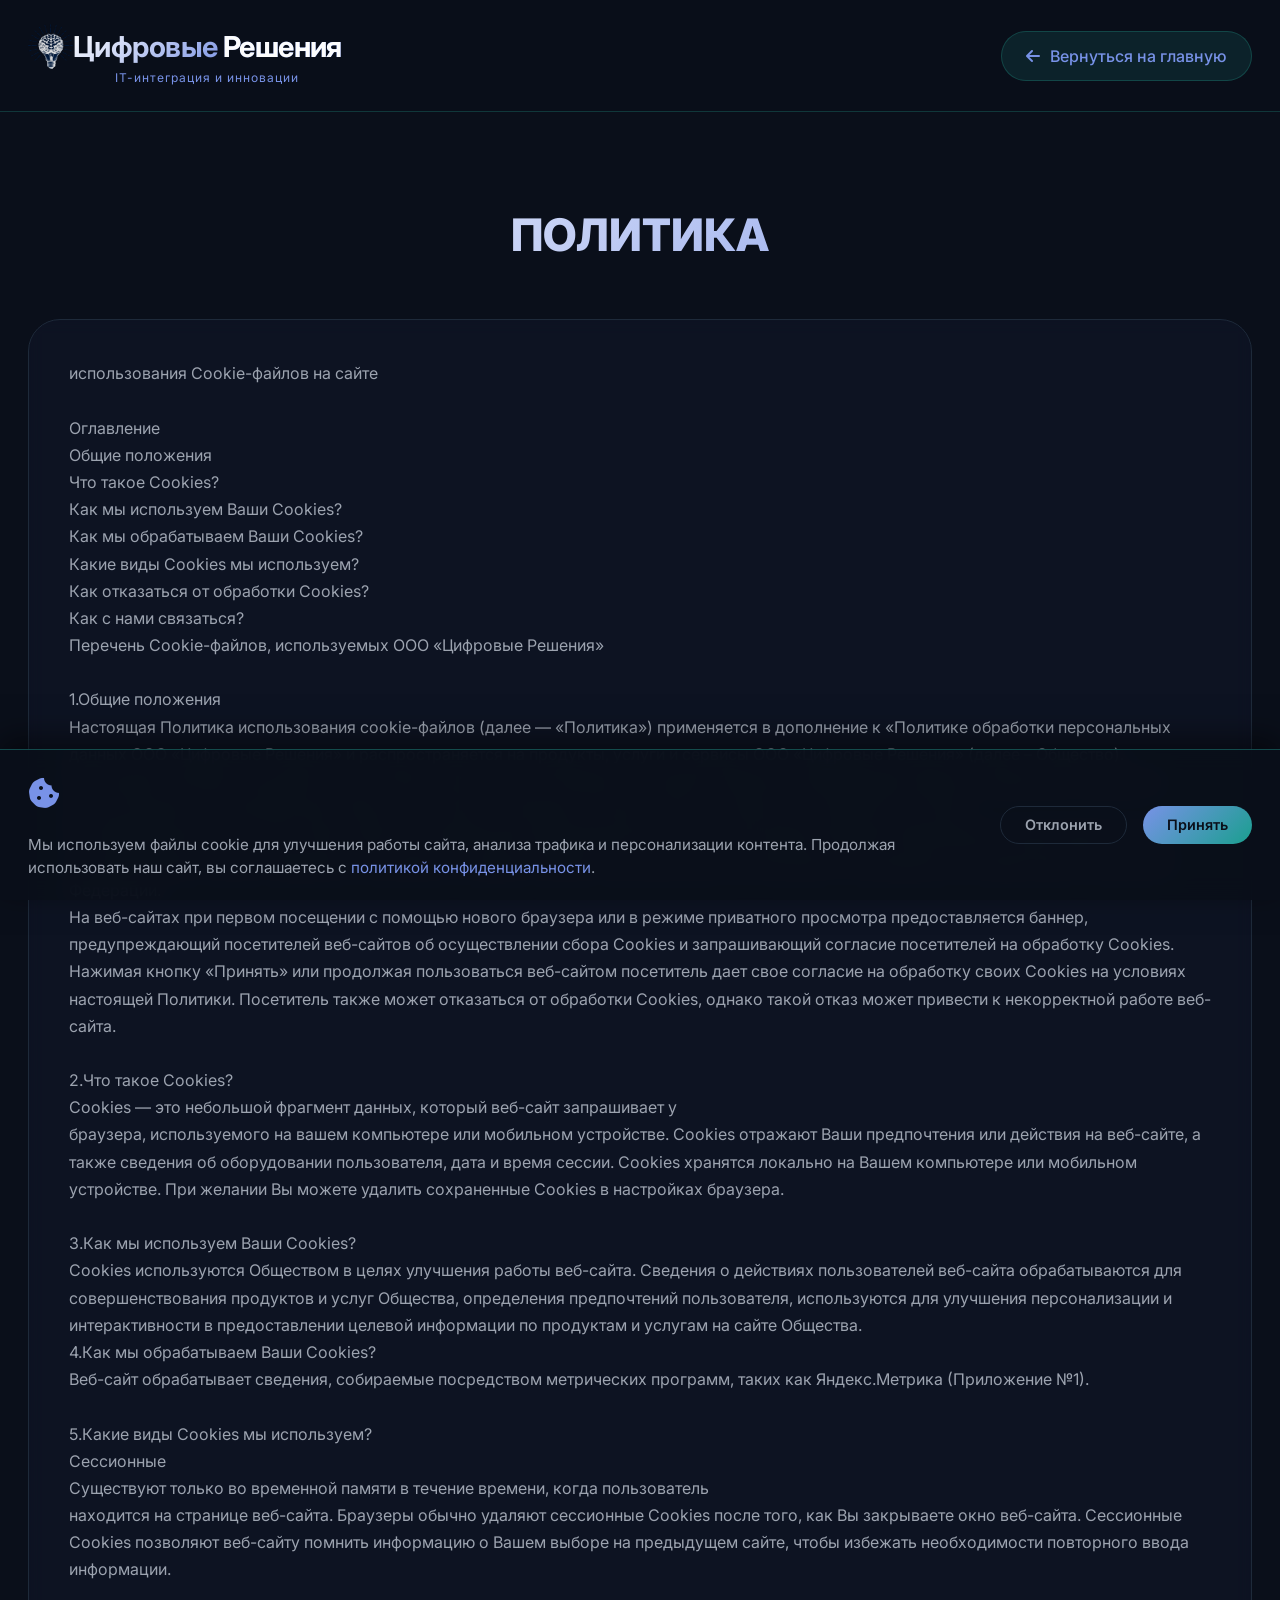
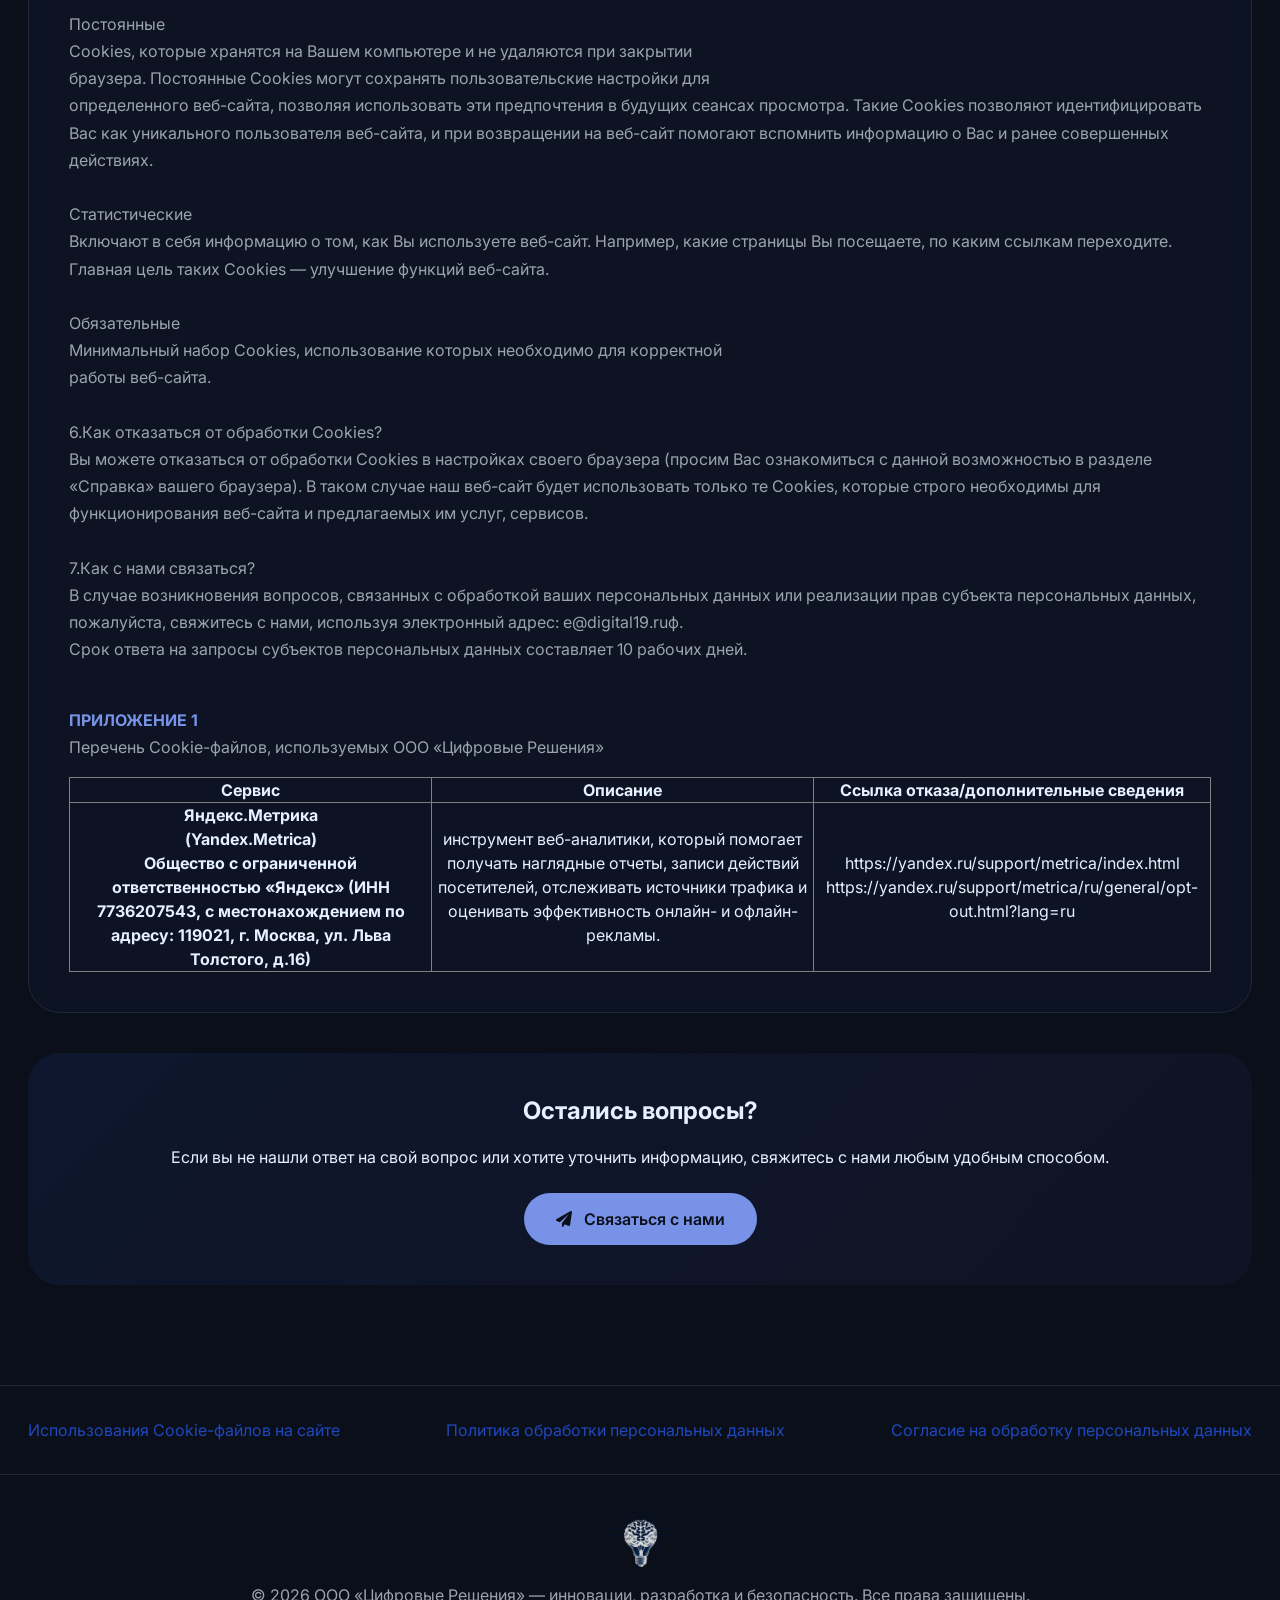
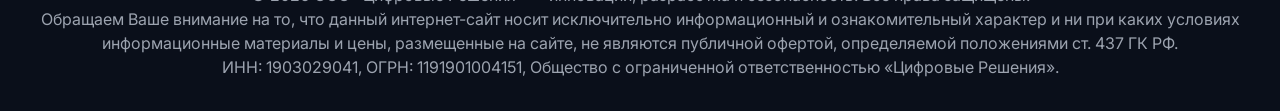
==== commit 23461e1a: "add button" ====
--- a/privacy-personal.html
+++ b/privacy-personal.html
@@ -212,6 +212,9 @@
 
     <footer>
         <div class="container">
+            <div class="footer-logo">
+                <img class="logo-title" src="./image/logo/logoBulbBrain.png" alt="Цифровые Решения">
+            </div>
             <p>
                 © 2026 ООО «Цифровые Решения» — инновации, разработка и безопасность. Все права защищены.<br>
                 Обращаем Ваше внимание на то, что данный интернет-сайт носит исключительно информационный и
--- a/style/style.css
+++ b/style/style.css
@@ -306,7 +306,7 @@
 /* Десктопное меню */
 .nav-links {
     display: flex;
-    gap: 2rem;
+    gap: 12px;
     list-style: none;
     margin: 0;
     padding: 0;
@@ -334,6 +334,12 @@
 .nav-links a:hover::after,
 .nav-links a.active::after {
     width: 100%;
+}
+
+.btn-nav {
+    font-size: 14px;
+    bottom: 10px;
+    left: 5px;
 }
 
 /* Бургер */
@@ -444,27 +450,91 @@
     color: var(--accent-cyan);
 }
 
-.hero-visual {
-    flex: 0.8;
-    text-align: center;
-    font-size: 7rem;
-    animation: floatIcon 3s infinite alternate;
-}
-
-@keyframes floatIcon {
-    0% {
-        transform: translateY(0px);
-    }
-
-    100% {
-        transform: translateY(-15px);
-    }
+.logo-theme {
+    display: flex;
+    justify-content: center;
+    align-items: center;
 }
 
 .img-title {
     display: inline-block;
     width: 500px;
     height: 500px;
+    animation: floatIcon 3s infinite alternate;
+}
+
+@keyframes floatIcon {
+    0% {
+        transform: translateY(0px);
+    }
+
+    100% {
+        transform: translateY(-15px);
+    }
+}
+
+.hero-visual {
+    flex: 1;
+    min-width: 300px;
+    display: flex;
+    flex-direction: column;
+    justify-content: center;
+    align-items: center;
+    padding: 20px;
+    position: relative;
+    z-index: 1;
+}
+
+.bulb3d-container {
+    width: 100%;
+    max-width: 500px;
+    height: 550px;
+    position: relative;
+    cursor: grab;
+    border-radius: 30px;
+    overflow: hidden;
+    /* Лёгкое свечение контейнера */
+    box-shadow: 
+        0 0 80px rgba(77, 124, 255, 0.15),
+        inset 0 0 60px rgba(77, 124, 255, 0.05);
+    background: radial-gradient(circle at center, 
+        rgba(77, 124, 255, 0.05) 0%, 
+        transparent 70%);
+}
+
+.bulb3d-container:active {
+    cursor: grabbing;
+}
+
+.bulb3d-container canvas {
+    display: block;
+    width: 100% !important;
+    height: 100% !important;
+}
+
+.bulb3d-hint {
+    margin-top: 20px;
+    padding: 10px 24px;
+    background: rgba(77, 124, 255, 0.1);
+    border: 1px solid rgba(77, 124, 255, 0.3);
+    border-radius: 40px;
+    color: #a5b8ff;
+    font-size: 0.85rem;
+    font-weight: 500;
+    display: flex;
+    align-items: center;
+    gap: 10px;
+    animation: hintPulse 2s ease-in-out infinite;
+    pointer-events: none;
+}
+
+.bulb3d-hint i {
+    color: #4d7cff;
+}
+
+@keyframes hintPulse {
+    0%, 100% { opacity: 0.7; }
+    50% { opacity: 1; box-shadow: 0 0 20px rgba(77, 124, 255, 0.3); }
 }
 
 section {
@@ -829,16 +899,16 @@
     transform: rotate(45deg);
 }
 
-.checkbox-label input:checked ~ .checkmark {
+.checkbox-label input:checked~.checkmark {
     background: var(--accent-cyan);
     border-color: var(--accent-cyan);
 }
 
-.checkbox-label input:checked ~ .checkmark::after {
+.checkbox-label input:checked~.checkmark::after {
     display: block;
 }
 
-.checkbox-label input:focus ~ .checkmark {
+.checkbox-label input:focus~.checkmark {
     box-shadow: 0 0 0 2px rgba(120, 146, 231, 0.3);
 }
 
@@ -858,7 +928,7 @@
 }
 
 /* Ошибка для чекбокса */
-.checkbox-label input:invalid ~ .checkmark {
+.checkbox-label input:invalid~.checkmark {
     border-color: #ff6b6b;
 }
 
@@ -953,6 +1023,153 @@
     justify-content: space-between;
     align-items: center;
     flex-wrap: wrap;
+}
+
+/* Секция партнёров */
+.partners {
+    max-width: 1400px;
+    width: 100%;
+    margin: 0 auto;
+    text-align: center;
+
+    padding: 2rem 1rem 3rem 1rem;
+}
+
+@keyframes fadeSlideUp {
+    0% {
+        opacity: 0;
+        transform: translateY(30px);
+    }
+
+    100% {
+        opacity: 1;
+        transform: translateY(0);
+    }
+}
+
+.drag-icon {
+    font-size: 1.2rem;
+    animation: slightMove 1.4s infinite;
+}
+
+@keyframes slightMove {
+    0% {
+        transform: translateX(0px);
+    }
+
+    50% {
+        transform: translateX(4px);
+    }
+
+    100% {
+        transform: translateX(0px);
+    }
+}
+
+.partners {
+    max-width: 1400px;
+    width: 100%;
+    margin: 0 auto;
+    text-align: center;
+    padding: 2rem 1rem 3rem 1rem;
+}
+
+.partners-carousel {
+    position: relative;
+    margin-top: 40px;
+    /* Плавное затухание по краям */
+    mask-image: linear-gradient(to right, transparent 0%, black 10%, black 90%, transparent 100%);
+    -webkit-mask-image: linear-gradient(to right, transparent 0%, black 10%, black 90%, transparent 100%);
+}
+
+/* Скрываем стандартные индикаторы Bootstrap */
+.partners-carousel .carousel-indicators {
+    display: none;
+}
+
+/* Убираем стандартную высоту */
+.partners-carousel .carousel-inner {
+    overflow: hidden;
+}
+
+/* Дорожка с логотипами внутри слайда */
+.partners-track {
+    display: flex;
+    justify-content: space-around;
+    align-items: center;
+    gap: 3rem;
+    padding: 1.5rem 2rem;
+    flex-wrap: nowrap;
+}
+
+/* Каждый логотип */
+.partner-logo {
+    flex: 0 0 auto;
+    display: flex;
+    align-items: center;
+    justify-content: center;
+    transition: transform 0.3s cubic-bezier(0.2, 0.9, 0.4, 1.1);
+    filter: grayscale(0.3) brightness(1);
+}
+
+.partner-logo:hover {
+    transform: scale(1.08);
+    filter: grayscale(0) brightness(1.2);
+}
+
+.partner-logo img {
+    max-height: 80px;
+    width: auto;
+    max-width: 180px;
+    object-fit: contain;
+    display: block;
+    transition: filter 0.3s ease;
+}
+
+/* Плавный переход между слайдами — сделаем бесшовным */
+.partners-carousel .carousel-item {
+    transition: transform 1.2s ease-in-out;
+}
+
+/* Кнопки управления */
+.partners-controls {
+    display: flex;
+    justify-content: center;
+    gap: 16px;
+    margin-top: 24px;
+    padding-bottom: 12px;
+}
+
+.partners-btn {
+    width: 48px;
+    height: 48px;
+    border-radius: 50%;
+    border: 1px solid rgba(120, 146, 231, 0.3);
+    background: rgba(15, 23, 40, 0.6);
+    color: #a5b8ff;
+    font-size: 1rem;
+    cursor: pointer;
+    backdrop-filter: blur(8px);
+    transition: all 0.3s ease;
+    display: flex;
+    align-items: center;
+    justify-content: center;
+}
+
+.partners-btn:hover {
+    background: rgba(77, 124, 255, 0.2);
+    border-color: #4d7cff;
+    color: #fff;
+    transform: scale(1.1);
+    box-shadow: 0 0 20px rgba(77, 124, 255, 0.4);
+}
+
+.partners-btn:active {
+    transform: scale(0.95);
+}
+
+.partners-carousel.carousel-fade .carousel-item {
+    transition: opacity 1.5s ease-in-out;
 }
 
 footer {
@@ -1238,18 +1455,15 @@
 /* Основной эффект пульсации */
 @keyframes btnGlow {
     0% {
-        box-shadow: 0 0 0 0 rgba(45, 145, 212, 0.7);
-        transform: scale(1);
-    }
-
-    50% {
-        box-shadow: 0 0 0 12px rgba(45, 131, 212, 0.2);
-        transform: scale(1.02);
+        box-shadow: 0 0 0 0 rgba(67, 157, 209, 0.719);
+    }
+
+    70% {
+        box-shadow: 0 0 0 15px rgba(108, 99, 255, 0);
     }
 
     100% {
-        box-shadow: 0 0 0 0 rgba(28, 115, 185, 0);
-        transform: scale(1);
+        box-shadow: 0 0 0 0 rgba(32, 30, 75, 0);
     }
 }
 
@@ -1309,6 +1523,17 @@
     color: #1a9f8f;
 }
 
+.footer-logo {
+    display: flex;
+    justify-content: center;
+    margin-bottom: 16px;
+}
+
+.footer-logo .logo-title {
+    width: 60px;
+    height: 60px;
+}
+
 /*Адаптив*/
 
 @media (max-width: 880px) {
@@ -1320,7 +1545,7 @@
         position: fixed;
         left: 0;
         width: 100%;
-        height: 100%;   
+        height: 100%;
         flex-direction: column;
         justify-content: center;
         align-items: center;
@@ -1329,7 +1554,7 @@
         transition: all 0.4s ease;
         margin: 0;
         padding: 0;
-        margin-top: 300px;
+        margin-top: 450px;
     }
 
     .nav-links.show {
@@ -1391,6 +1616,10 @@
 
     section {
         padding: 60px 0;
+    }
+
+    .section-title {
+        font-size: 2rem;
     }
 }
 
@@ -1448,6 +1677,27 @@
         width: 450px;
         height: 450px;
     }
+
+    .bulb3d-container {
+        height: 400px;
+        max-width: 100%;
+    }
+
+    .partners-track {
+        gap: 1.5rem;
+        padding: 1rem;
+    }
+
+    .partner-logo img {
+        max-height: 50px;
+        max-width: 120px;
+    }
+
+    .partners-btn {
+        width: 40px;
+        height: 40px;
+        font-size: 0.85rem;
+    }
 }
 
 @media (max-width: 680px) {
@@ -1489,4 +1739,14 @@
         flex-direction: column;
         gap: 12px;
     }
+}
+
+@media (max-width: 550px) {
+    .logo-item img {
+        max-height: 55px;
+    }
+
+    .partners-logo {
+        gap: 1.2rem;
+    }
 }
